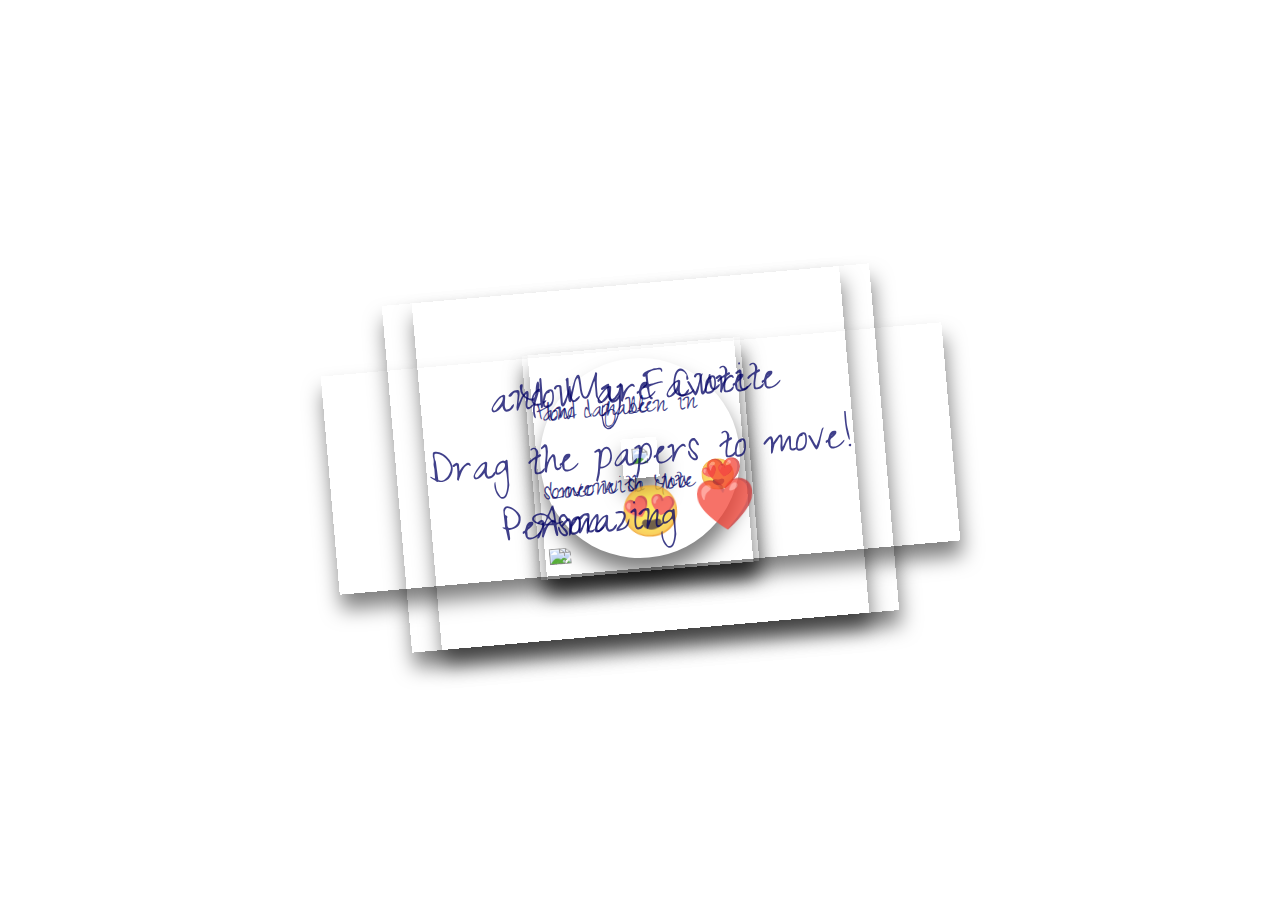
==== drag/index.html @ 2d74da5b "Add files via upload" ====
<!DOCTYPE html>
<html lang="en" >
<head>
  <meta charset="UTF-8">
  <title>saro-rosy ❤️</title>
  <link rel='stylesheet' href='https://fonts.googleapis.com/css2?family=Short+Stack&amp;family=Homemade+Apple&amp;display=swap'>
  <link rel="stylesheet" href="style.css">
</head>
<body>

<!-- Developed by Saravanan  -->
<div class="paper heart">
</div>
<div class="paper image">
  <p> and I fallen in</p>
    <p>Love with You 😍 </p>
   <img src="https://iili.io/HSzXpzg.jpg" />
</div>
<div class="paper image">
  <p</p>
  <img src="https://iili.io/HSzXbmF.jpg" />
</div>
<div class="paper image">
  <p>How can be </p>
   <p> someone so cute ❤️ </p>
  <img src="https://iili.io/HSzXyXa.jpg" />
</div>
<div class="paper red">
<p class="p1"> and My Favorite</p>
<p class="p2">Person 😍</p>
</div>
<div class="paper">
<p class="p1">You are Cute </p>
  <p class="p1">Amazing <span style="color: red !important;">❤️</span></p>
</div>
<div class="paper">
<p class="p1">Drag the papers to move!</p>
</div>
<!-- javascript file -->
  <script  src="script.js"></script>
</body>
</html>
---- drag/style.css ----
@import url('https://fonts.googleapis.com/css2?family=Zeyada&display=swap');
body {
  height: 100vh;
  display: flex;
  align-items: center;
  justify-content: center;
  background-size: 1000px;
  background-image: url("https://www.psdgraphics.com/wp-content/uploads/2022/01/white-math-paper-texture.jpg");
  background-position: center center;
}
.paper {
  background-image: url("https://i0.wp.com/textures.world/wp-content/uploads/2018/10/2-Millimeter-Paper-Background-copy.jpg?ssl=1");
  background-size: 500px;
  background-position: center center;
  padding: 20px 100px;
  transform: rotateZ(-5deg);
  box-shadow: 1px 15px 20px 0px rgba(0,0,0,0.5);
  position: absolute;
}
.paper.heart {
  position: relative;
  width: 200px;
  height: 200px;
  padding: 0;
  border-radius: 50%;
}
.paper.image {
  padding: 10px;
}
.paper.image p {
  font-size: 30px;
}
img {
  max-height: 200px;
  width: 100%;
  user-select: none;
}
.paper.heart::after {
  content: "";
  background-image: url('https://cdn.pixabay.com/photo/2016/03/31/19/25/cartoon-1294994__340.png');
  width: 100%;
  height: 100%;
  position: absolute;
  top: 0;
  left: 0;
  background-size: 150px;
  background-position: center center;
  background-repeat: no-repeat;
  opacity: 0.6;
}
.paper.red {
/*   filter: hue-rotate(90deg); */
}
.paper:nth-of-type(3n) {
  background-position: left top;
}
.paper:nth-of-type(3n) {
/*   filter: hue-rotate(200deg); */
}
p {
  font-family: 'Zeyada';
  font-size: 50px;
  color: rgb(0,0,100);
  opacity: 0.75;
  user-select: none;
  
}
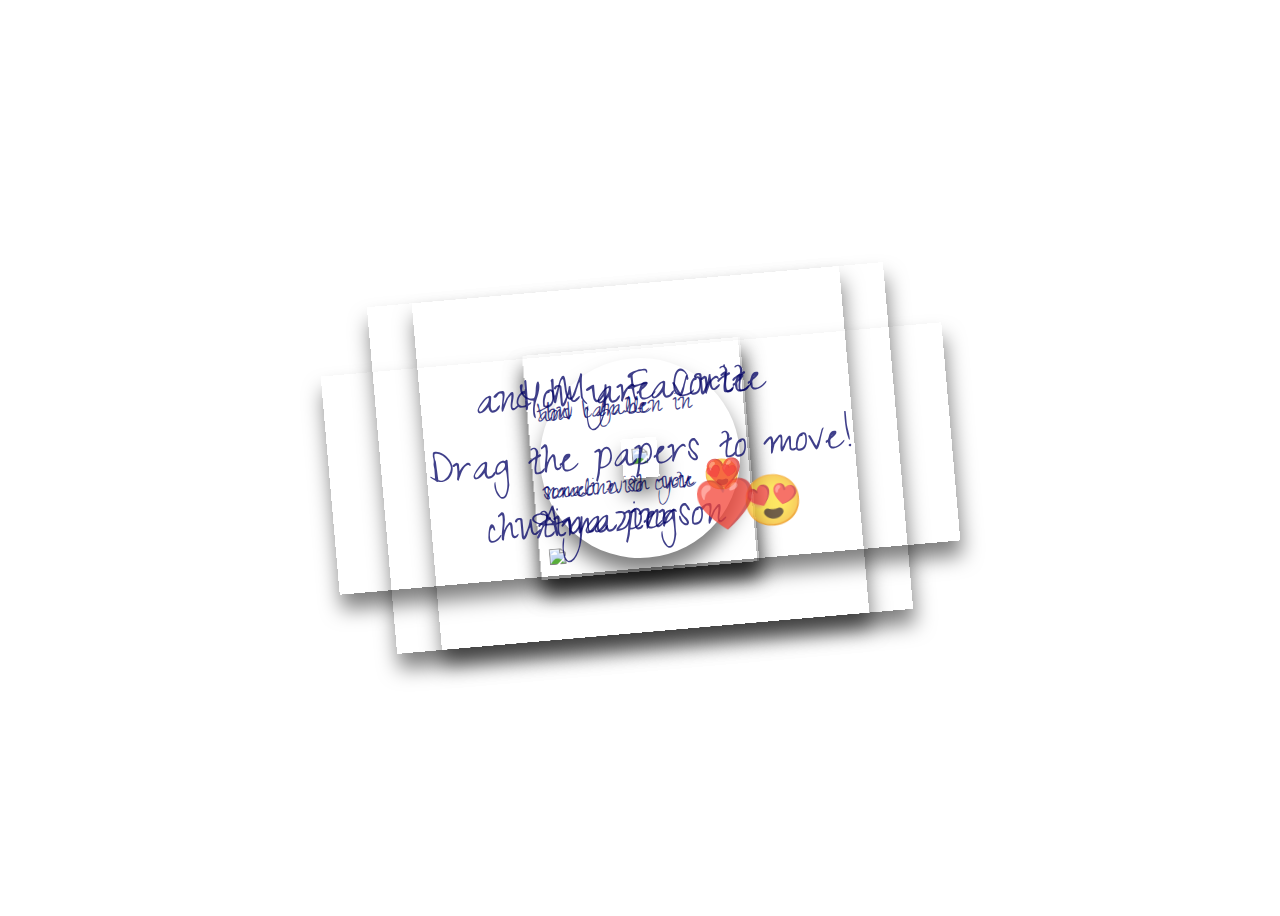
==== commit c05823f2: "Update index.html" ====
--- a/drag/index.html
+++ b/drag/index.html
@@ -2,7 +2,7 @@
 <html lang="en" >
 <head>
   <meta charset="UTF-8">
-  <title>saro-rosy ❤️</title>
+  <title>Kavyaa ❤️</title>
   <link rel='stylesheet' href='https://fonts.googleapis.com/css2?family=Short+Stack&amp;family=Homemade+Apple&amp;display=swap'>
   <link rel="stylesheet" href="style.css">
 </head>
@@ -13,7 +13,7 @@
 </div>
 <div class="paper image">
   <p> and I fallen in</p>
-    <p>Love with You 😍 </p>
+    <p>naali with you 😍 </p>
    <img src="https://iili.io/HSzXpzg.jpg" />
 </div>
 <div class="paper image">
@@ -27,7 +27,7 @@
 </div>
 <div class="paper red">
 <p class="p1"> and My Favorite</p>
-<p class="p2">Person 😍</p>
+<p class="p2">chutiya person 😍</p>
 </div>
 <div class="paper">
 <p class="p1">You are Cute </p>
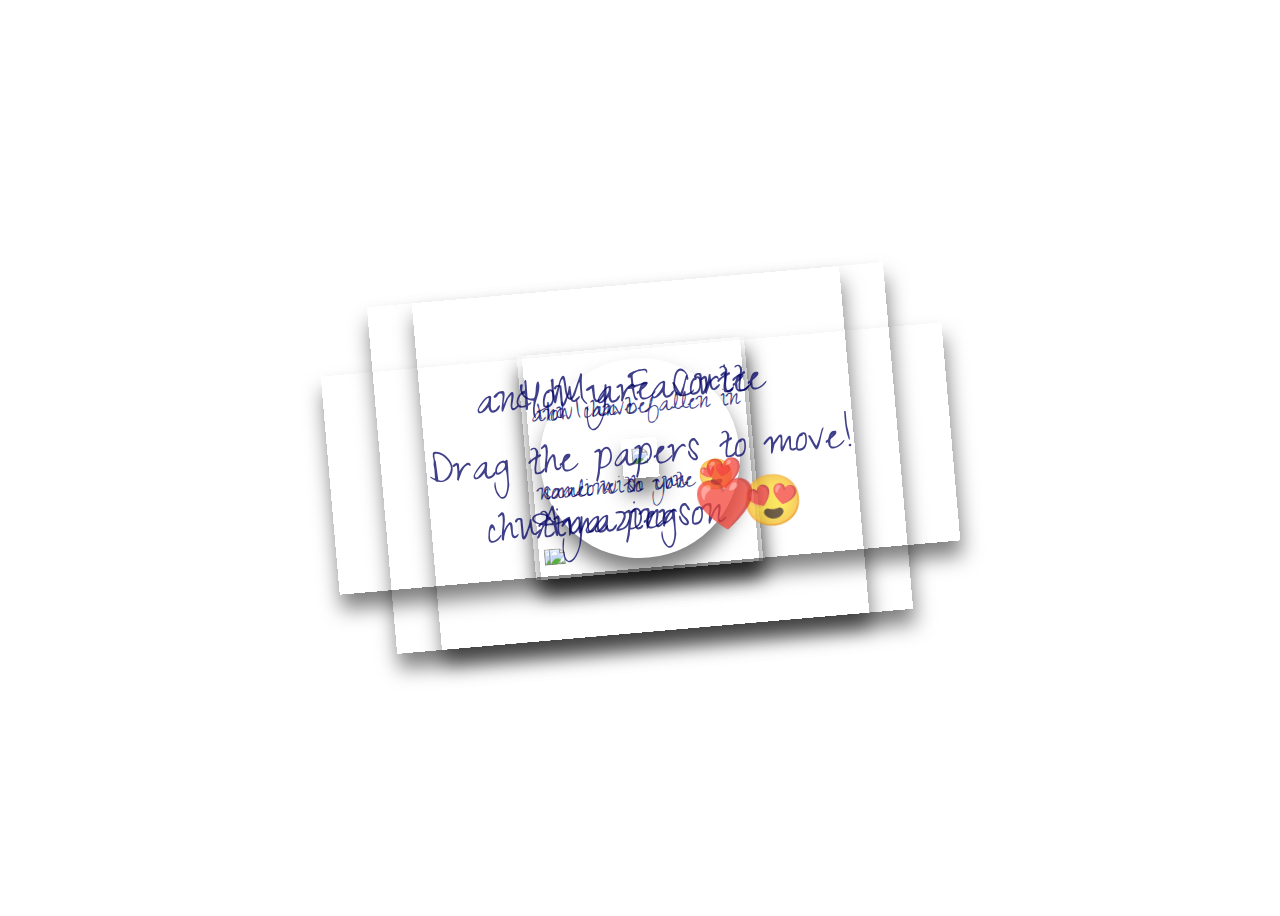
==== commit ab4a093a: "Update index.html" ====
--- a/drag/index.html
+++ b/drag/index.html
@@ -12,7 +12,7 @@
 <div class="paper heart">
 </div>
 <div class="paper image">
-  <p> and I fallen in</p>
+  <p> and I have fallen in</p>
     <p>naali with you 😍 </p>
    <img src="https://iili.io/HSzXpzg.jpg" />
 </div>
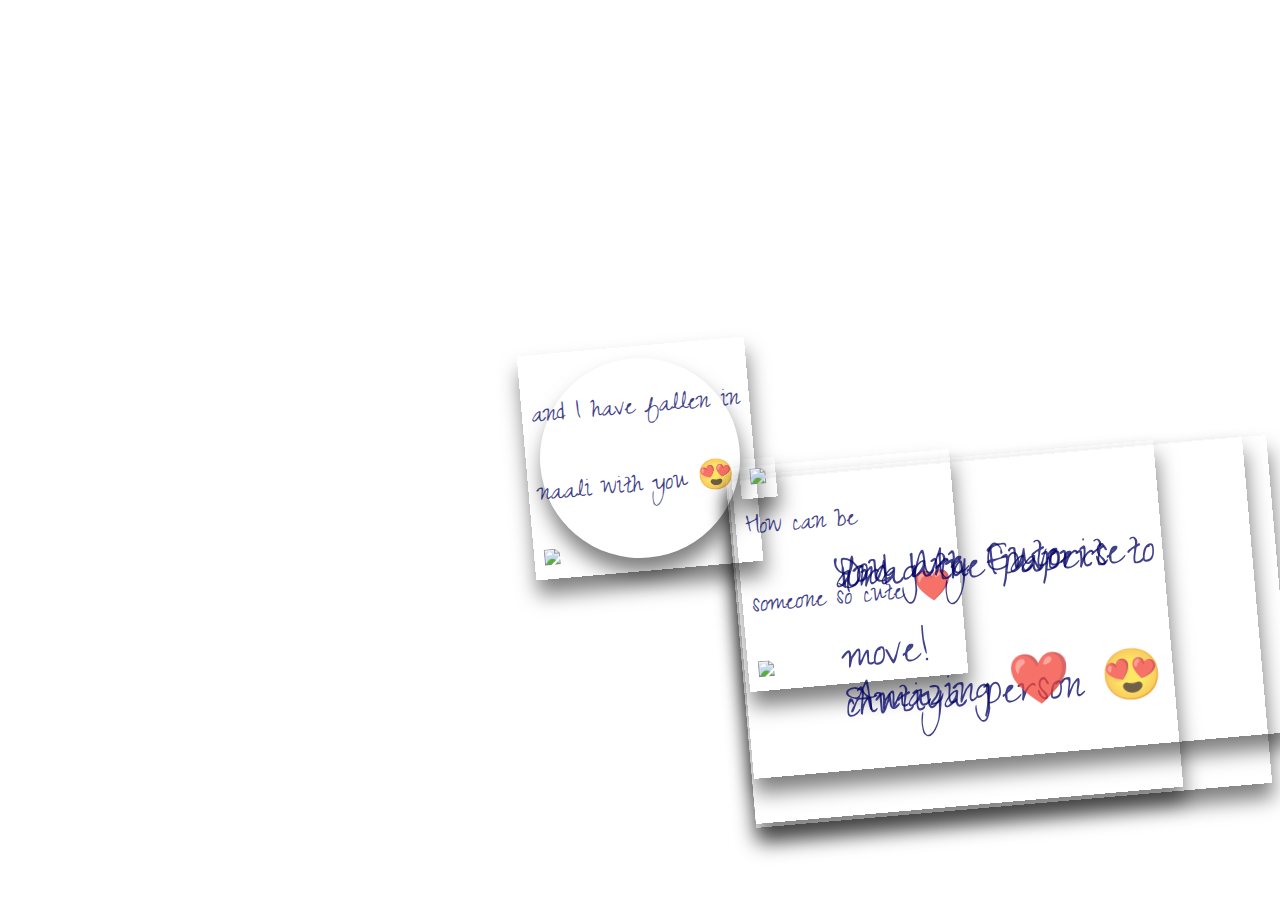
==== commit da003d50: "Update index.html" ====
--- a/drag/index.html
+++ b/drag/index.html
@@ -14,7 +14,7 @@
 <div class="paper image">
   <p> and I have fallen in</p>
     <p>naali with you 😍 </p>
-   <img src="https://iili.io/HSzXpzg.jpg" />
+   <a href="https://kavyashemdi.netlify.app/drag/index1.html"><img src="https://iili.io/HSzXpzg.jpg" />
 </div>
 <div class="paper image">
   <p</p>
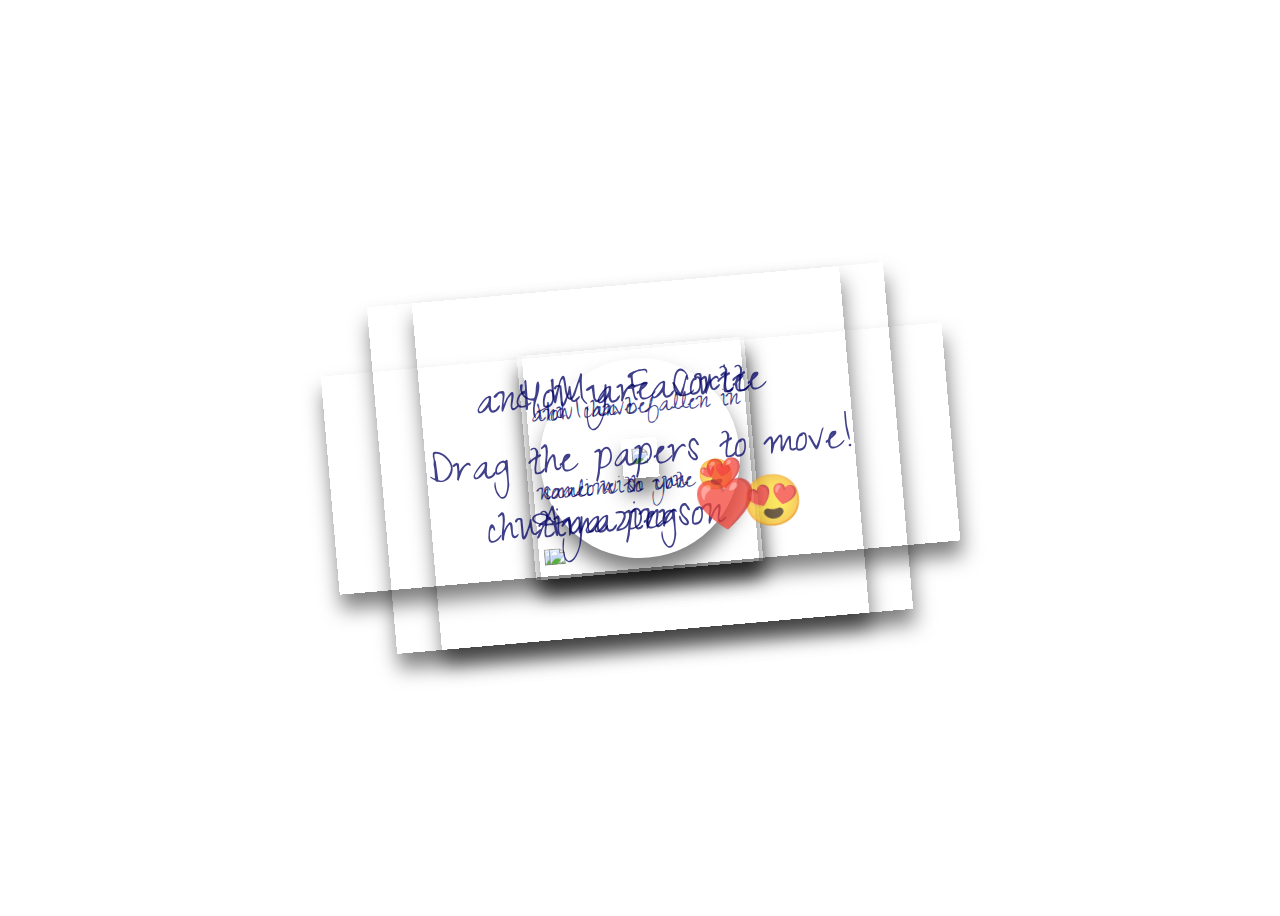
==== commit 35295b7e: "Update index.html" ====
--- a/drag/index.html
+++ b/drag/index.html
@@ -14,7 +14,7 @@
 <div class="paper image">
   <p> and I have fallen in</p>
     <p>naali with you 😍 </p>
-   <a href="https://kavyashemdi.netlify.app/drag/index1.html"><img src="https://iili.io/HSzXpzg.jpg" />
+   <img src="https://iili.io/HSzXpzg.jpg" />
 </div>
 <div class="paper image">
   <p</p>
